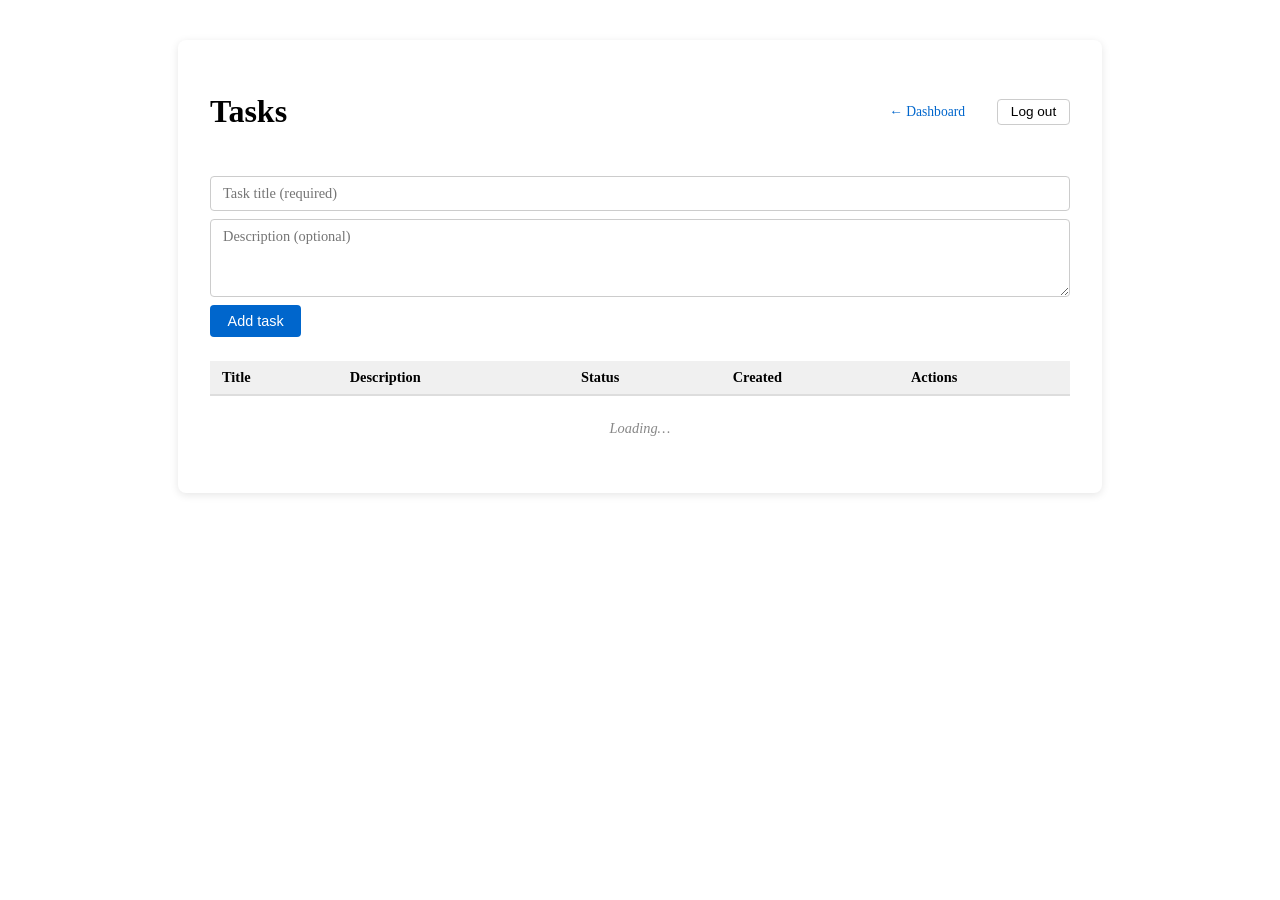
==== src/main/resources/static/tasks.html @ d032bb01 "input validation" ====
<!DOCTYPE html>
<html lang="en">
<head>
    <meta charset="UTF-8">
    <meta name="viewport" content="width=device-width, initial-scale=1.0">
    <title>Tasks – SecureTask</title>
    <link rel="stylesheet" href="/css/styles.css">
    <style>
        .tasks-container {
            max-width: 860px;
            margin: 40px auto;
            padding: 2rem;
            background: #fff;
            border-radius: 8px;
            box-shadow: 0 2px 8px rgba(0,0,0,0.1);
        }

        .page-header {
            display: flex;
            justify-content: space-between;
            align-items: center;
            margin-bottom: 1.5rem;
        }

        .header-right {
            display: flex;
            align-items: center;
            gap: 1rem;
            font-size: .9rem;
            color: #555;
        }

        .back-link {
            font-size: .85rem;
            color: #0066cc;
            text-decoration: none;
        }

        .back-link:hover { text-decoration: underline; }

        #logout-btn {
            background: none;
            border: 1px solid #ccc;
            border-radius: 4px;
            padding: .3rem .8rem;
            cursor: pointer;
            font-size: .85rem;
        }

        .create-form {
            display: flex;
            flex-direction: column;
            gap: .5rem;
            margin-bottom: 1.5rem;
        }

        .create-form input,
        .create-form textarea {
            padding: .5rem .75rem;
            border: 1px solid #ccc;
            border-radius: 4px;
            font-size: .9rem;
            font-family: inherit;
        }

        .create-form input:focus,
        .create-form textarea:focus {
            outline: 2px solid #0066cc;
            border-color: transparent;
        }

        .create-form textarea {
            resize: vertical;
            min-height: 60px;
        }

        .add-btn {
            align-self: flex-start;
            padding: .5rem 1.1rem;
            background: #0066cc;
            color: #fff;
            border: none;
            border-radius: 4px;
            font-size: .9rem;
            cursor: pointer;
        }

        .add-btn:hover { background: #0052a3; }
        .add-btn:disabled { background: #999; cursor: not-allowed; }

        table {
            width: 100%;
            border-collapse: collapse;
            font-size: .9rem;
        }

        th {
            text-align: left;
            padding: .5rem .75rem;
            background: #f0f0f0;
            border-bottom: 2px solid #ddd;
            font-weight: 600;
        }

        td {
            padding: .5rem .75rem;
            border-bottom: 1px solid #eee;
            vertical-align: middle;
        }

        tr:last-child td { border-bottom: none; }

        .title-cell {
            max-width: 240px;
            overflow: hidden;
            text-overflow: ellipsis;
            white-space: nowrap;
        }

        .desc-cell {
            max-width: 200px;
            overflow: hidden;
            text-overflow: ellipsis;
            white-space: nowrap;
            color: #555;
            font-size: .85rem;
        }

        .status-select {
            padding: .25rem .4rem;
            border: 1px solid #ccc;
            border-radius: 4px;
            font-size: .82rem;
            cursor: pointer;
        }

        .action-btn {
            padding: .28rem .65rem;
            border: none;
            border-radius: 4px;
            font-size: .82rem;
            cursor: pointer;
        }

        .delete-btn {
            background: #fde8e8;
            color: #b00;
            border: 1px solid #f5c6c6;
        }

        .delete-btn:hover { background: #fad0d0; }
        .delete-btn:disabled { opacity: .55; cursor: not-allowed; }

        .empty-row td {
            color: #888;
            font-style: italic;
            text-align: center;
            padding: 1.5rem;
        }
    </style>
</head>
<body>
    <div class="tasks-container">
        <div class="page-header">
            <h1>Tasks</h1>
            <div class="header-right">
                <a href="/dashboard.html" class="back-link">← Dashboard</a>
                <span id="current-username"></span>
                <button id="logout-btn">Log out</button>
            </div>
        </div>

        <div class="create-form">
            <input type="text" id="title-input" placeholder="Task title (required)" autocomplete="off" maxlength="200">
            <textarea id="desc-input" placeholder="Description (optional)" maxlength="2000"></textarea>
            <button class="add-btn" id="add-btn">Add task</button>
        </div>

        <div id="message" class="message" style="display:none;"></div>

        <table>
            <thead>
                <tr>
                    <th>Title</th>
                    <th>Description</th>
                    <th>Status</th>
                    <th>Created</th>
                    <th>Actions</th>
                </tr>
            </thead>
            <tbody id="tasks-tbody">
                <tr class="empty-row"><td colspan="5">Loading…</td></tr>
            </tbody>
        </table>
    </div>

    <script src="/js/dom.js"></script>
    <script src="/js/api.js"></script>
    <script src="/js/auth.js"></script>
    <script src="/js/tasks.js"></script>
</body>
</html>
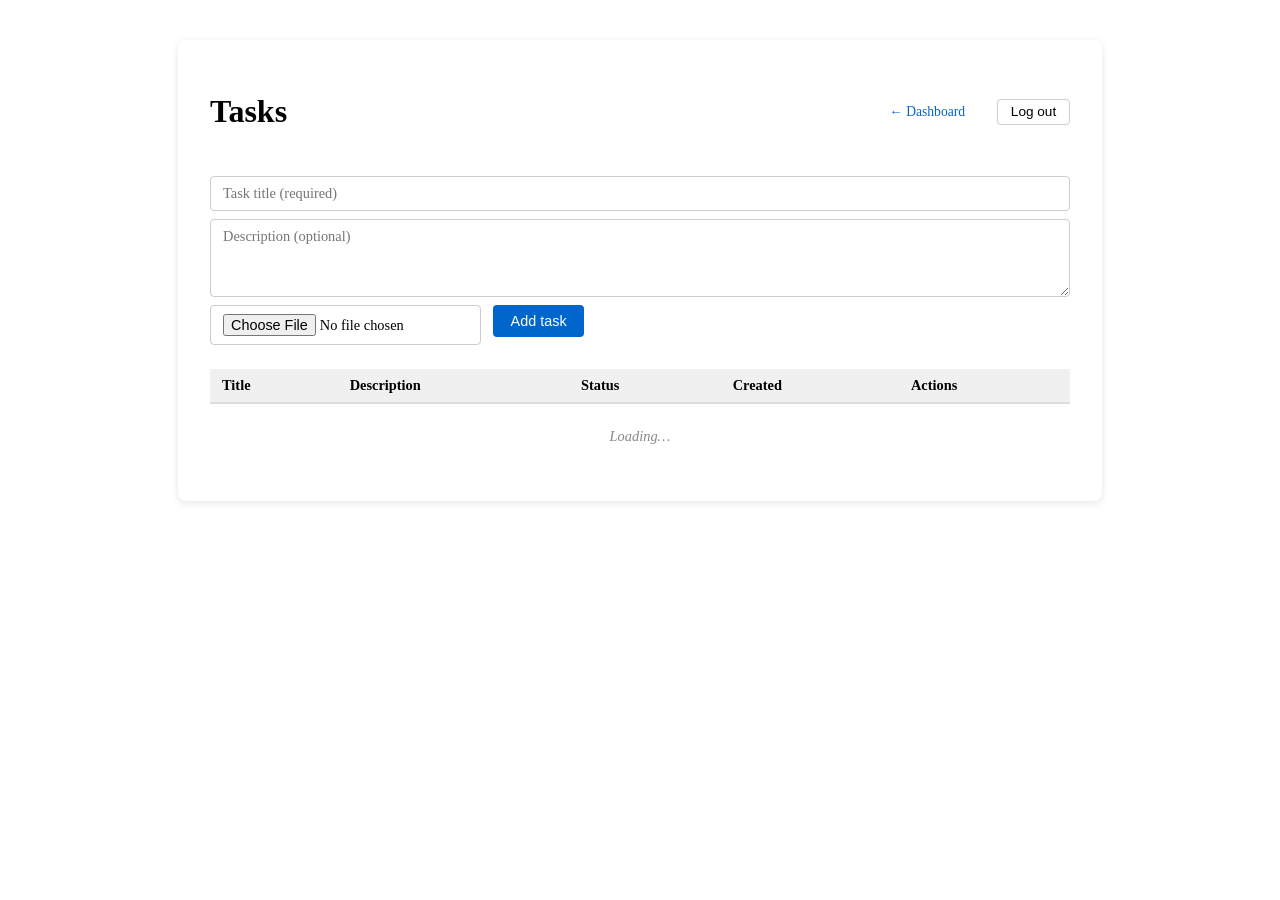
==== commit c49a8772: "lab 06: secure file upload with local and S3 backends Adds task attachments (local storage) and prof" ====
--- a/src/main/resources/static/tasks.html
+++ b/src/main/resources/static/tasks.html
@@ -74,6 +74,12 @@
             min-height: 60px;
         }
 
+        .create-form-row {
+            display: flex;
+            align-items: center;
+            gap: .75rem;
+        }
+
         .add-btn {
             align-self: flex-start;
             padding: .5rem 1.1rem;
@@ -156,6 +162,93 @@
             font-style: italic;
             text-align: center;
             padding: 1.5rem;
+        }
+
+        /* Attachment panel */
+        .attachment-row td {
+            background: #f9f9f9;
+            padding: .75rem 1rem;
+            border-bottom: 1px solid #e0e0e0;
+        }
+
+        .attachment-panel {
+            display: flex;
+            flex-direction: column;
+            gap: .6rem;
+        }
+
+        .attachment-upload {
+            display: flex;
+            align-items: center;
+            gap: .5rem;
+            flex-wrap: wrap;
+        }
+
+        .file-input {
+            font-size: .82rem;
+        }
+
+        .upload-btn {
+            background: #e8f0fe;
+            color: #1a5cc8;
+            border: 1px solid #b3c9f5;
+        }
+
+        .upload-btn:hover { background: #d0e3fb; }
+        .upload-btn:disabled { opacity: .55; cursor: not-allowed; }
+
+        .attach-btn {
+            background: #f0f7f0;
+            color: #2d7a2d;
+            border: 1px solid #b3d9b3;
+            margin-right: .3rem;
+        }
+
+        .attach-btn:hover { background: #dff0df; }
+
+        .upload-msg {
+            font-size: .82rem;
+        }
+
+        .upload-msg.error { color: #b00; }
+        .upload-msg.success { color: #2d7a2d; }
+
+        .attachment-list {
+            font-size: .85rem;
+        }
+
+        .attachment-items {
+            list-style: none;
+            padding: 0;
+            margin: 0;
+            display: flex;
+            flex-direction: column;
+            gap: .3rem;
+        }
+
+        .attachment-item {
+            display: flex;
+            align-items: center;
+            gap: .5rem;
+        }
+
+        .attachment-link {
+            color: #0066cc;
+        }
+
+        .attachment-size {
+            color: #888;
+        }
+
+        .attachment-remove-btn {
+            padding: .18rem .5rem;
+            font-size: .78rem;
+        }
+
+        .no-attachments {
+            margin: 0;
+            color: #888;
+            font-style: italic;
         }
     </style>
 </head>
@@ -173,7 +266,10 @@
         <div class="create-form">
             <input type="text" id="title-input" placeholder="Task title (required)" autocomplete="off" maxlength="200">
             <textarea id="desc-input" placeholder="Description (optional)" maxlength="2000"></textarea>
-            <button class="add-btn" id="add-btn">Add task</button>
+            <div class="create-form-row">
+                <input type="file" id="create-file-input" accept=".png,.jpg,.jpeg,.gif,.webp,.pdf">
+                <button class="add-btn" id="add-btn">Add task</button>
+            </div>
         </div>
 
         <div id="message" class="message" style="display:none;"></div>
@@ -197,6 +293,7 @@
     <script src="/js/dom.js"></script>
     <script src="/js/api.js"></script>
     <script src="/js/auth.js"></script>
+    <script src="/js/attachments.js"></script>
     <script src="/js/tasks.js"></script>
 </body>
 </html>
